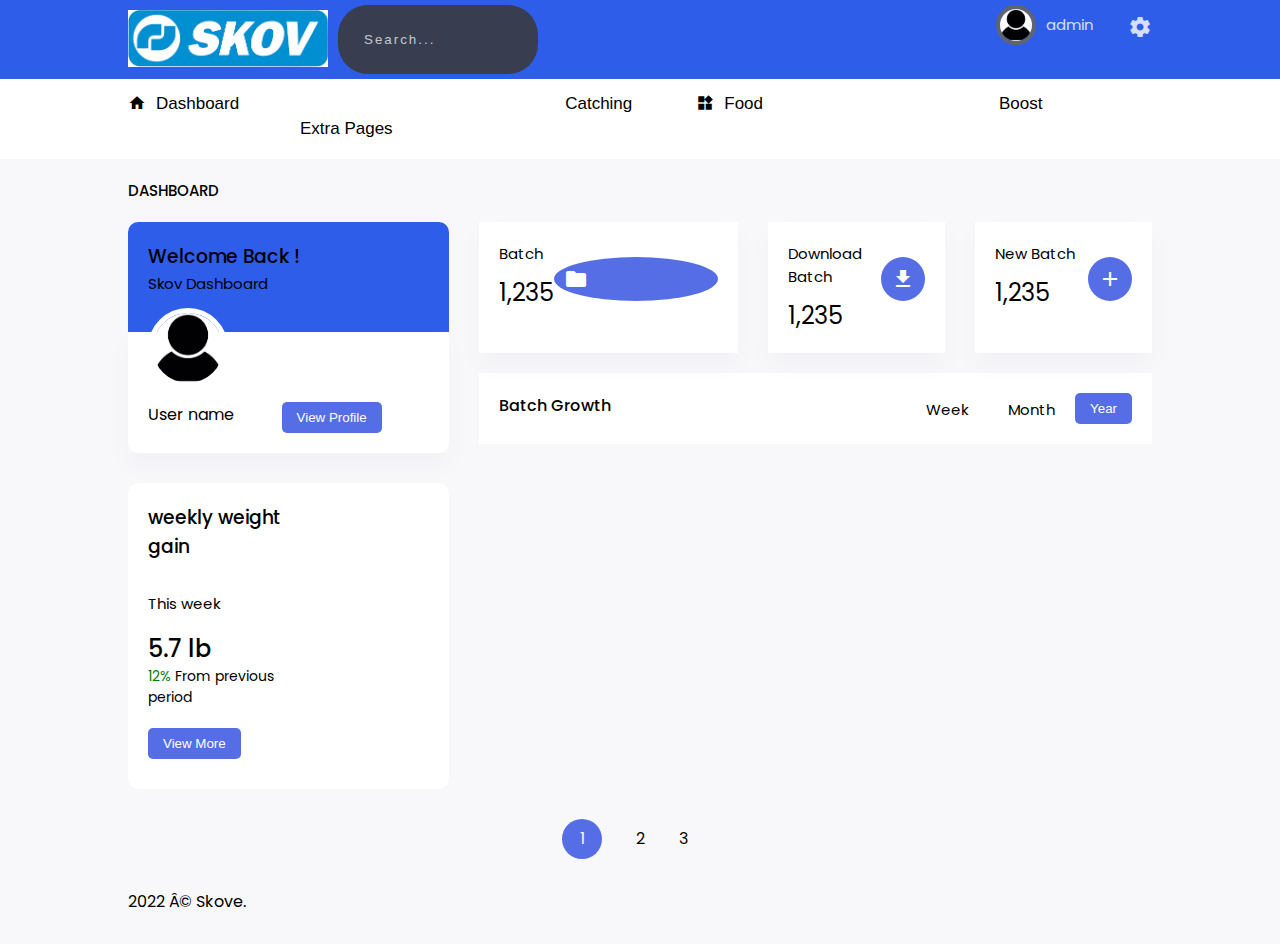
==== Dashboard/index.html @ a502b46b "first commit" ====
<!DOCTYPE html>
<html lang="en" dir="ltr">

<head>
  <meta name="viewport" content="width=device-width, initial-scale=1">
  <link rel="stylesheet" href="https://pro.fontawesome.com/releases/v5.10.0/css/all.css" integrity="sha384-AYmEC3Yw5cVb3ZcuHtOA93w35dYTsvhLPVnYs9eStHfGJvOvKxVfELGroGkvsg+p" crossorigin="anonymous" />
  <link rel="stylesheet" href="css/style.css">
  <link href="https://fonts.googleapis.com/css2?family=Material+Icons" rel="stylesheet">

  <script src="script.js" charset="utf-8"></script>

</head>

<body>
  <header>
    <section class="head">
      <div class="container flex1">
        <div class="left flex1">
          <div class="logo">
            <img src="image/logo.png" alt="">
          </div>

          <div class="search flex">
            <i class="fas fa-search"></i>
            <input type="text" name="" value="" placeholder="Search...">
          </div>

          
        </div>

        <div class="right flex ">
          

          <div class="admin flex">
            <img src="image/img1.jpg" alt="">
            <div class="text flex">
              <label>admin</label>
              <i class="fas fa-chevron-down"></i>
            </div>
          </div>

          <span class="material-icons">
            settings
          </span>
        </div>
      </div>
    </section>

    <section class="menu">
      <div class="container">
        <div class="navbar">
          <nav>
            <ul id="menuitem">
              <li>
                <a href="#">
                  <span class="material-icons"> home </span>
                  <h5>Dashboard</h5>
                  <i class="fas fa-chevron-down"></i>
                </a>
              </li>
              <li>
                <a href="product.html">
                  <span class="material-icons"> drag_indicator </span>
                  <h5> Catching</h5>
                  <i class="fas fa-chevron-down"></i>
                </a>
              </li>
              <li>
                <a href="index.html">
                  <span class="material-icons"> widgets </span>
                  <h5> Food</h5>
                  <i class="fas fa-chevron-down"></i>
                </a>
              </li>
              <li>
                <a href="contact.html">
                  <span class="material-icons"> heat_pump </span>
                  <h5> Boost</h5>
                  <i class="fas fa-chevron-down"></i>
                </a>
              </li>
              <li>
                <a href="account.html">
                  <span class="material-icons"> file_copy </span>
                  <h5> Extra Pages</h5>
                  <i class="fas fa-chevron-down"></i>
                </a>
              </li>

            </ul>
          </nav>
          <label class="fa fa-bars" onclick="menutoggle()"></label>
        </div>
      </div>
    </section>
  </header>

  <script>
    var menuitem = document.getElementById("menuitem");
    menuitem.style.maxHeight = "0px";

    function menutoggle() {
      if (menuitem.style.maxHeight == '0px') {
        menuitem.style.maxHeight = "30vh"
      } else {
        menuitem.style.maxHeight = "0px"
      }
    }

    window.addEventListener("scroll", function() {
      var header = document.querySelector("header");
      header.classList.toggle("sticky", window.scrollY > 50);
    })
  </script>

  <section class="home">
    <div class="container">
      <div class="heading flex1">
        <h3>DASHBOARD</h3>
      </div>


      <div class="content flex">
        <div class="content_left">
          <div class="top">
            <div class="wlecome flex1">
              <div class="text">
                <h3>Welcome Back !</h3>
                <label>Skov Dashboard</label>
              </div>
              <div class="img">
                <img src="image/img2.png" alt="">
              </div>
            </div>

            <div class="profile flex1">
              <div class="box">
                <div class="image">
                  <img src="image/img1.jpg" alt="">
                </div>
                <div class="text">
                  <p>User name</p>
                </div>
              </div>

              <div class="box">
                <p></p>
                <label></label> <br>
                <button>
                  View Profile
                  <i class="fas fa-chevron-down"></i>
                </button>
              </div>

              <div class="box">
                <p></p>
                <label></label>
              </div>
            </div>
          </div>

          <div class="WeightG">
            <div class="flex1">
              <div class="box">
                <h3>weekly weight gain</h3>
                <label>This week</label>
                <h2>5.7 lb</h2>
                <p> <span>12% <i class="fas fa-long-arrow-up"></i> </span> From previous period </p>
                <button>
                  View More
                  <i class="fas fa-chevron-down"></i>
                </button>
              </div>

              <div class="chart box">
                <div>
                  <div id="chart"></div>
                </div>
              </div>
            </div>
            <p></p>
          </div>
        </div>

        <div class="content_right">
          <div class="right_top grid">
            <div class="rbox flex1">
              <div class="text">
                <h4>Batch</h4>
                <h2>1,235</h2>
              </div>
              <div class="icon">
                <span class="material-icons"> folder_copy </span>
              </div>
            </div>
            <div class="rbox flex1">
              <div class="text">
                <h4>Download Batch</h4>
                <h2>1,235</h2>
              </div>
              <div class="icon">
                <span class="material-icons"> file_download </span>
              </div>
            </div>
            <div class="rbox flex1">
              <div class="text">
                <h4>New Batch</h4>
                <h2>1,235</h2>
              </div>
              <div class="icon">
                <span class="material-icons"> add </span>
              </div>
            </div>
          </div>

          <div class="bar">
            <div class="heading flex1">
              <h5>Batch Growth</h5>

              <div class="date flex1">
                <h4>Week</h4>
                <h4>Month</h4>
                <button>Year</button>
              </div>
            </div>

            <div id="bars">

            </div>
          </div>
        </div>
      </div>
    </div>
  </section>




      <div class="pagination">
        <ul>
          <li><i class="fas fa-chevron-left"></i> </li>
          <li class="active">1</li>
          <li>2</li>
          <li>3</li>
          <li><i class="fas fa-chevron-right"></i> </li>
        </ul>
      </div>
    </div>
  </section>


  <footer>
    <div class="container flex1">
      <span>2022 © Skove.</span>
      
    </div>
  </footer>
  <!-- chart js-->
  <script src="https://cdn.jsdelivr.net/npm/apexcharts"></script>
  <script src="script.js" charset="utf-8"></script>
  <!-- chart js-->
</body>

</html>
---- Dashboard/css/style.css ----
@import url('https://fonts.googleapis.com/css2?family=Poppins:wght@300;400;500;600;700;800;900&display=swap');

* {
  margin: 0;
  padding: 0;
  box-sizing: border-box;
}

body {
  background: #F8F8FB;
  font-family: 'Poppins', sans-serif;
}

.container {
  max-width: 80%;
  margin: auto;
}

.flex {
  display: flex;
}

.flex1 {
  display: flex;
  justify-content: space-between;
}

a {
  text-decoration: none;
  color: black;
}

ul {
  list-style: none;
}

/*-------------head-------------*/
.head .container {
  padding: 5px 0 5px 0;
  color: white;
}

.head {
  background: #2e5dea;
}

header .logo img {
  width: 200px;
  margin-right: 10px;
  margin-top: 5px;
}

header .search {
  background: #383E4F;
  padding: 10px;
  width: 200px;
  border-radius: 30px;
  margin-right: 30px;
}

header .search i {
  opacity: 0.8;
  margin: 2px;
}

header input {
  width: 100%;
  padding: 2px;
  outline: none;
  background: none;
  border: none;
  margin-left: 10px;
}

::placeholder {
  color: white;
  opacity: 0.7;
  font-weight: 500;
  letter-spacing: 2px;
}


.head .right span {
  margin-left: 30px;
  margin-top: 10px;
  opacity: 0.8;
}

.head .right .img {
  height: 30px;
  margin-top: 10px;
}

.head .admin .text {
  margin-left: 10px;
  margin-top: 8px;
  opacity: 0.8;
}

.head .admin label {
  font-size: 15px;
}

.head .admin img {
  width: 40px;
  height: 40px;
  border-radius: 50%;
  border: 4px solid #5F6471;
  margin-left: 20px;
}

.head .admin i {
  font-size: 12px;
  margin-top: 6px;
  margin-left: 5px;
}

/*-------------head end-------------*/
/*-------------menu-------------*/
.menu {
  background: white;
  color: #616778;
  
}

.menu .container {
  padding: 15px 0 15px 0;
}

.hov {
  color: #557AEB;
}

.navbar {
  display: flex;
}

nav {
  flex: 1;
}

nav ul {
  display: inline-block;
}

nav a {
  color: #000000;
  font-size: 15px;
  transition: 0.5s;
  display: flex;
}

nav h5 {
  font-weight: 500;
  font-size: 17px;
  margin: 0 10px 0 10px;
}

nav a i {
  font-size: 12px;
  margin-top: 5px;
}

nav a:hover {
  color: #557AEB;
}

nav .material-icons {
  font-size: 18px;
  margin: 0;
  padding: 0;
}

nav ul li {
  display: inline-block;
  margin-right: 50px;
  font-family: sans-serif;
}

.navbar label {
  text-align: center;
  font-size: 20px;
  width: 35px;
  height: 35px;
  line-height: 30px;
  border: 2px solid rgba(255, 255, 255, 0.4);
  display: none;
  background: black;
  border-radius: 50%;
}

header.sticky {
  z-index: 10;
  position: fixed;
  top: 0;
  width: 100%;
  background: #ffff;
  height: 10vh;
  transition: 0.5s;
}

@media only screen and (max-width:768px) {
  .container {
    max-width: 90%;
    margin: auto;
  }

  .menu {
    background: none;
    box-shadow: none;
  }

  nav ul {
    position: absolute;
    top: 65px;
    left: 0;
    width: 100%;
    background: white;
    overflow: hidden;
    transition: max-height 0.5s;
    z-index: 9;
    height: 30vh;
    padding: 0 0 0 50px;
  }

  nav ul li {
    display: block;
    margin-top: 30px;
  }

  .navbar label {
    display: block;
    cursor: pointer;
  }

  .head .right span:nth-child(2),
  .head .right span:nth-child(3),
  .head .right .text,
  header .select,
  .menu a i,
  header .search {
    display: none;
  }

  header .navbar label {
    position: absolute;
    left: 25%;
    top: 22px;
  }

  header {
    position: relative;
  }

  /*
  header.sticky {
    position: relative;
  }*/
}

/*-------------header end-------------*/
/*-------------home-------------*/
.home {
  margin-top: 20px;
}

.home .heading h3 {
  color: #000000;
  font-weight: 500;
  font-size: 15px;
}

.content_left {
  width: 32%;
  margin-top: 20px;
}

.content_right {
  width: 67%;
  margin-top: 20px;
}

.home .top {
  background: white;
  border-radius: 10px;
}

.home .wlecome {
  border-radius: 10px 10px 0 0;
  background: #2e5dea;
  padding: 20px;
  position: relative;
  height: 110px;
}

.home h3 {
  font-weight: 500;
  color: #000000;
}

.home label {
  color: #000000;
  font-size: 15px;
}

.profile {
  padding: 20px;
  position: relative;
  box-shadow: 0 0.75rem 1.5rem rgb(18 38 63 / 3%);
}

.home .box img {
  width: 80px;
  height: 80px;
  border-radius: 50%;
  border: 5px solid white;
  position: absolute;
  top: -20%;
}

.home .box .text {
  margin-top: 50px;
}

.profile p {
  margin-top: 15px;
}

button {
  background: #556EE6;
  border: none;
  outline: none;
  color: white;
  padding: 8px 15px;
  border-radius: 5px;
}

.profile button {
  margin-top: 10px;
}

.WeightG {
  background: white;
  margin-top: 30px;
  border-radius: 10px;
  padding: 20px;
}

.WeightG h3 {
  color: black;
  margin-bottom: 30px;
}

.WeightG h2 {
  margin-top: 15px;
  font-weight: 500;
}

.WeightG p {
  font-size: 14px;
}

.WeightG span {
  color: green;
}

.WeightG button {
  margin: 20px 0 10px 0;
}

.WeightG .box {
  width: 50%;
}

/*---- -content_right-- ---*/
.content_right {
  margin-left: 30px;
}

.grid {
  display: grid;
  grid-template-columns: repeat(3, 1fr);
  grid-gap: 30px;
}

.rbox {
  background: white;
  padding: 20px;
  box-shadow: 0 0.75rem 1.5rem rgb(18 38 63 / 3%);
}

.content_right h4 {
  font-size: 15px;
  font-weight: 400;
}

.rbox h2 {
  font-weight: 400;
  margin-top: 10px;
}

.rbox span {
  background: #556EE6;
  color: white;
  padding: 10px;
  border-radius: 50%;
  margin-top: 15px;
}

.bar {
 
  background: white;
  margin-top: 20px;
  padding: 20px;
}

.bar h5 {
  font-size: 16px;
  font-weight: 500;
}

.bar h4 {
  margin: 5px 20px 0 20px;
}

/*---- -content_right-- ---*/
/*-------------home-------------*/

/*-------------pagination-------------*/


.pagination {
  margin-top: 30px;
  text-align: center;
}

.pagination ul {
  display: inline-block;
}

.pagination ul li {
  display: inline-block;
  margin-right: 30px;
}

.pagination .active {
  width: 40px;
  height: 40px;
  background: #556EE6;
  border-radius: 50%;
  line-height: 40px;
  text-align: center;
  color: white;
}

/*-------------table-------------*/
/*-------------footer-------------*/
footer {
  padding: 30px 0 30px 0;
}

/*-------------footer-------------*/
@media only screen and (max-width:768px) {
  .home .content {
    flex-direction: column;
  }

  .content_right,
  .content_left {
    width: 100%;
    margin-left: 0;
  }

  .wrapper .grid {
    grid-template-columns: repeat(1, 1fr);
  }

  .wrapper button {
    margin-top: 20px;
  }
}
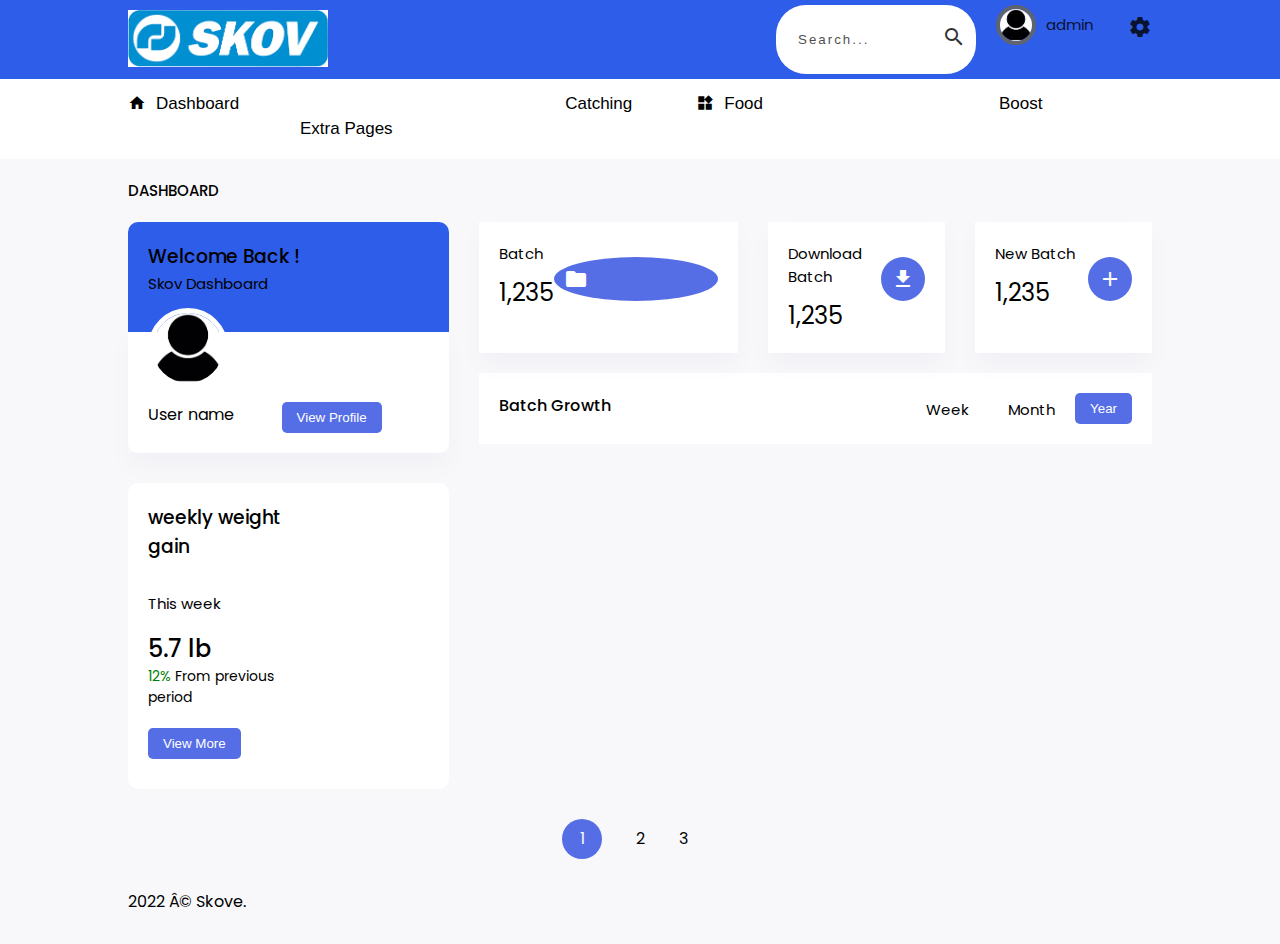
==== commit 9c876cce: "Små Ændringer" ====
--- a/Dashboard/index.html
+++ b/Dashboard/index.html
@@ -20,16 +20,20 @@
             <img src="image/logo.png" alt="">
           </div>
 
-          <div class="search flex">
-            <i class="fas fa-search"></i>
-            <input type="text" name="" value="" placeholder="Search...">
-          </div>
-
-          
+      
+
+
         </div>
 
         <div class="right flex ">
           
+          <div class="search flex">
+           
+            <input type="text" name="" value="" placeholder="Search...">
+            <span class="material-icons">
+              search
+              </span>
+          </div>
 
           <div class="admin flex">
             <img src="image/img1.jpg" alt="">
--- a/Dashboard/css/style.css
+++ b/Dashboard/css/style.css
@@ -37,7 +37,7 @@
 /*-------------head-------------*/
 .head .container {
   padding: 5px 0 5px 0;
-  color: white;
+  color: rgb(0, 0, 0);
 }
 
 .head {
@@ -51,17 +51,14 @@
 }
 
 header .search {
-  background: #383E4F;
+  background: #ffffff;
   padding: 10px;
   width: 200px;
   border-radius: 30px;
-  margin-right: 30px;
-}
-
-header .search i {
-  opacity: 0.8;
-  margin: 2px;
-}
+ 
+}
+
+
 
 header input {
   width: 100%;
@@ -73,7 +70,7 @@
 }
 
 ::placeholder {
-  color: white;
+  color: rgb(0, 0, 0);
   opacity: 0.7;
   font-weight: 500;
   letter-spacing: 2px;
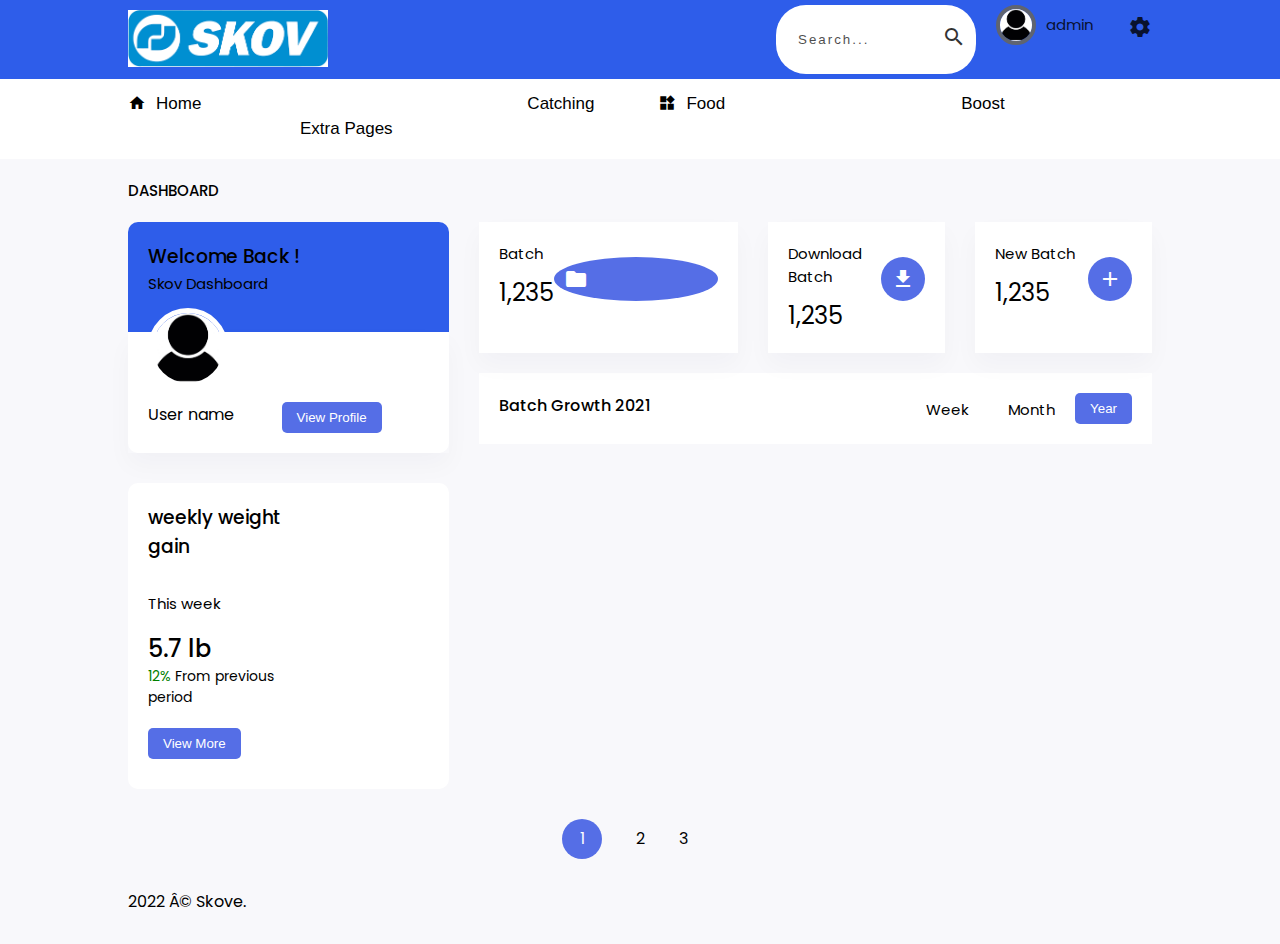
==== commit aad0a851: "Små Ændringer 2" ====
--- a/Dashboard/index.html
+++ b/Dashboard/index.html
@@ -58,7 +58,7 @@
               <li>
                 <a href="#">
                   <span class="material-icons"> home </span>
-                  <h5>Dashboard</h5>
+                  <h5>Home</h5>
                   <i class="fas fa-chevron-down"></i>
                 </a>
               </li>
@@ -219,7 +219,7 @@
 
           <div class="bar">
             <div class="heading flex1">
-              <h5>Batch Growth</h5>
+              <h5>Batch Growth 2021</h5>
 
               <div class="date flex1">
                 <h4>Week</h4>
